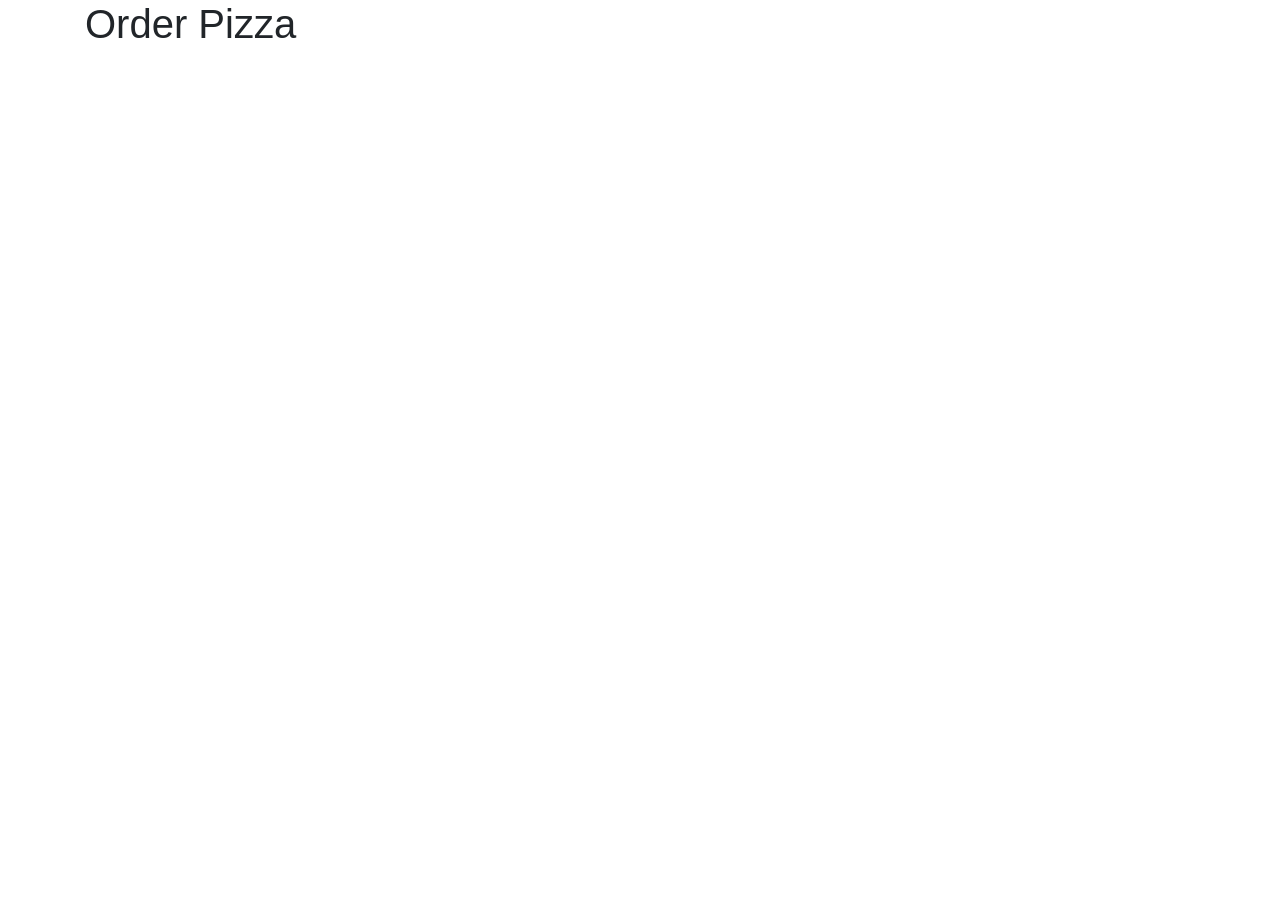
==== index.html @ 878fd528 "initial commit" ====
<!DOCTYPE html>
<html>
  <head>
    <meta charset="utf-8">
    <link rel="stylesheet" href="css/bootstrap.css" type="text/css">
    <link rel="stylesheet" href="css/styles.css" type="text/css">
    <script src="js/jquery-3.3.1.js"></script>
    <script src="js/scripts.js"></script>
    <title>Order Pizza</title>
  </head>
  <body>
    <div class="container">
      <h1>Order Pizza</h1>

    </div>

  </body>
</html>
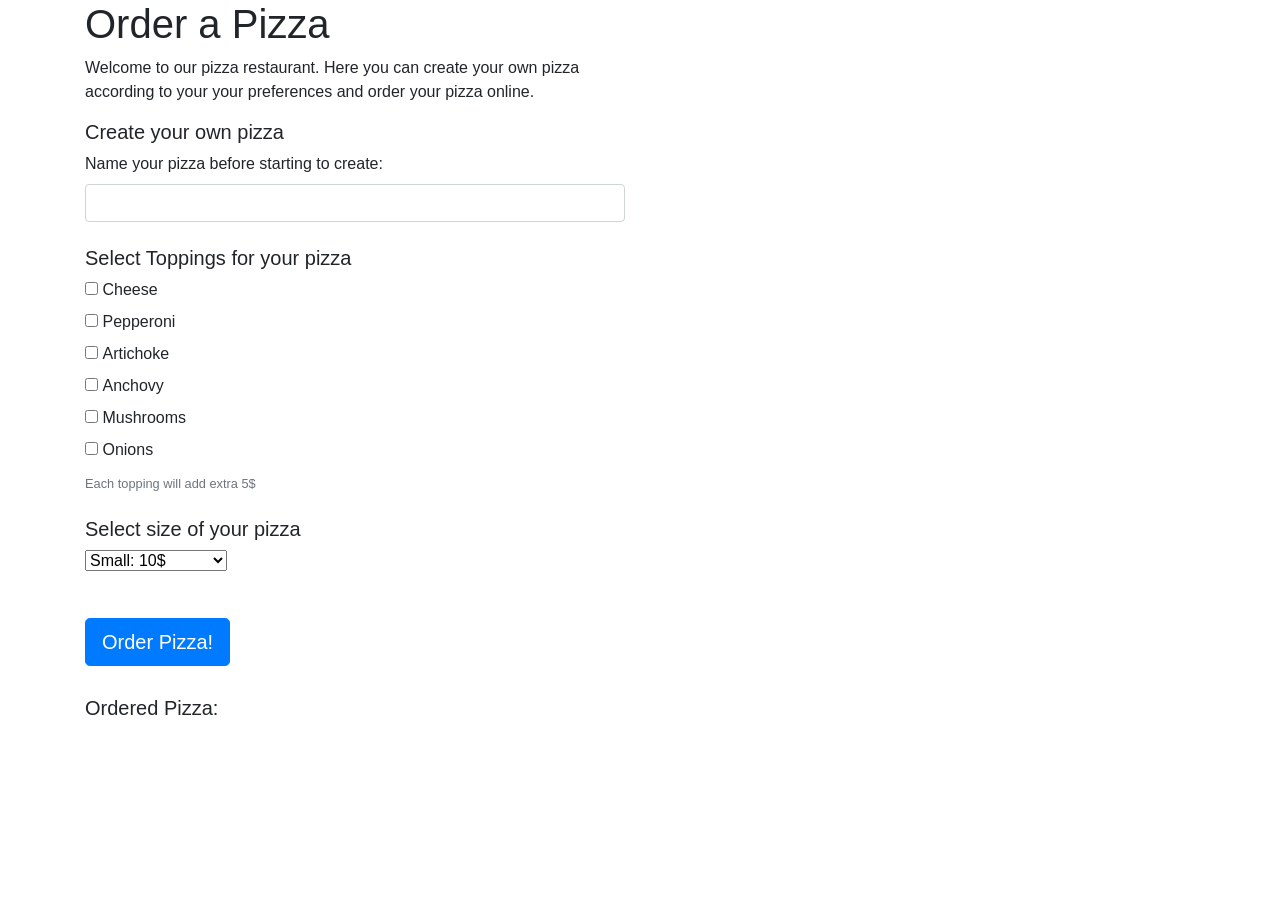
==== commit a17ec015: "add initial look of webpage where all required fields are present, and add functionality to create p" ====
--- a/index.html
+++ b/index.html
@@ -10,9 +10,72 @@
   </head>
   <body>
     <div class="container">
-      <h1>Order Pizza</h1>
+      <div class="jumborton">
+        <h1>Order a Pizza</h1>
+      </div>
+
+      <div class="row">
+        <div class="col-md-6">
+          <p>Welcome to our pizza restaurant. Here you can create your own pizza according to your your preferences and order your pizza online.</p>
+          <form id="pizzaOrder">
+            <h5>Create your own pizza</h5>
+            <label for="label">Name your pizza before starting to create:</label>
+            <input id="pizzaName" class="form-control" type="text" name="pizza Name"></input>
+            </br>
+
+            <h5>Select Toppings for your pizza</h5>
+              <input type="checkbox" name="topping" value="cheese">
+              <label class="toppings">Cheese</label>
+              </br>
+              <input type="checkbox" name="topping" value="pepperoni">
+              <label class="toppings">Pepperoni</label>
+              </br>
+              <input type="checkbox" name="topping" value="artichoke">
+              <label class="toppings">Artichoke</label>
+              </br>
+              <input type="checkbox" name="topping" value="anchovy">
+              <label class="toppings">Anchovy</label>
+              </br>
+              <input type="checkbox" name="topping" value="mushrooms">
+              <label class="toppings">Mushrooms</label>
+              </br>
+              <input type="checkbox" name="topping" value="onions">
+              <label class="toppings">Onions</label>
+              <small id="toppingPrice" class="form-text text-muted">Each topping will add extra 5$</small>
+              <br>
+
+            <h5>Select size of your pizza</h5>
+              <select id="size-of-pizza">
+                <option value="small">Small: 10$</option>
+                <option value="medium">Medium: 15$</option>
+                <option value="large">Large: 20$</option>
+                <option value="extra-large">Extra-Large: 25$</option>
+              </select>
+              </br>
+
+              <button type="submit" class="btn btn-primary btn-lg" id="order-pizza">Order Pizza!</button>
+
+          </form>
+
+
+          <h5>Ordered Pizza:</h5>
+          <ul id="ordered-pizza-list">
+          </ul>
+
+        </div>
+      </div>
+      <!-- End of Row -->
+
+      <div class="row">
+        <div class="col-md-6" id="result">
+          <h3>Pizza Details:</h3>
+        </div>
+
+      </div>
+      <!-- End of Row -->
+
 
     </div>
-
+    <!-- End of Container -->
   </body>
 </html>
--- a/css/styles.css
+++ b/css/styles.css
@@ -0,0 +1,18 @@
+#result {
+  margin-top: 45px;
+  display: none;
+}
+
+#order-pizza {
+  margin-top: 45px;
+  margin-bottom: 30px;
+}
+
+.ordered-pizza {
+  cursor: pointer;
+  color: #0088cc;
+}
+
+.ordered-pizza:hover {
+  text-decoration: underline;
+}
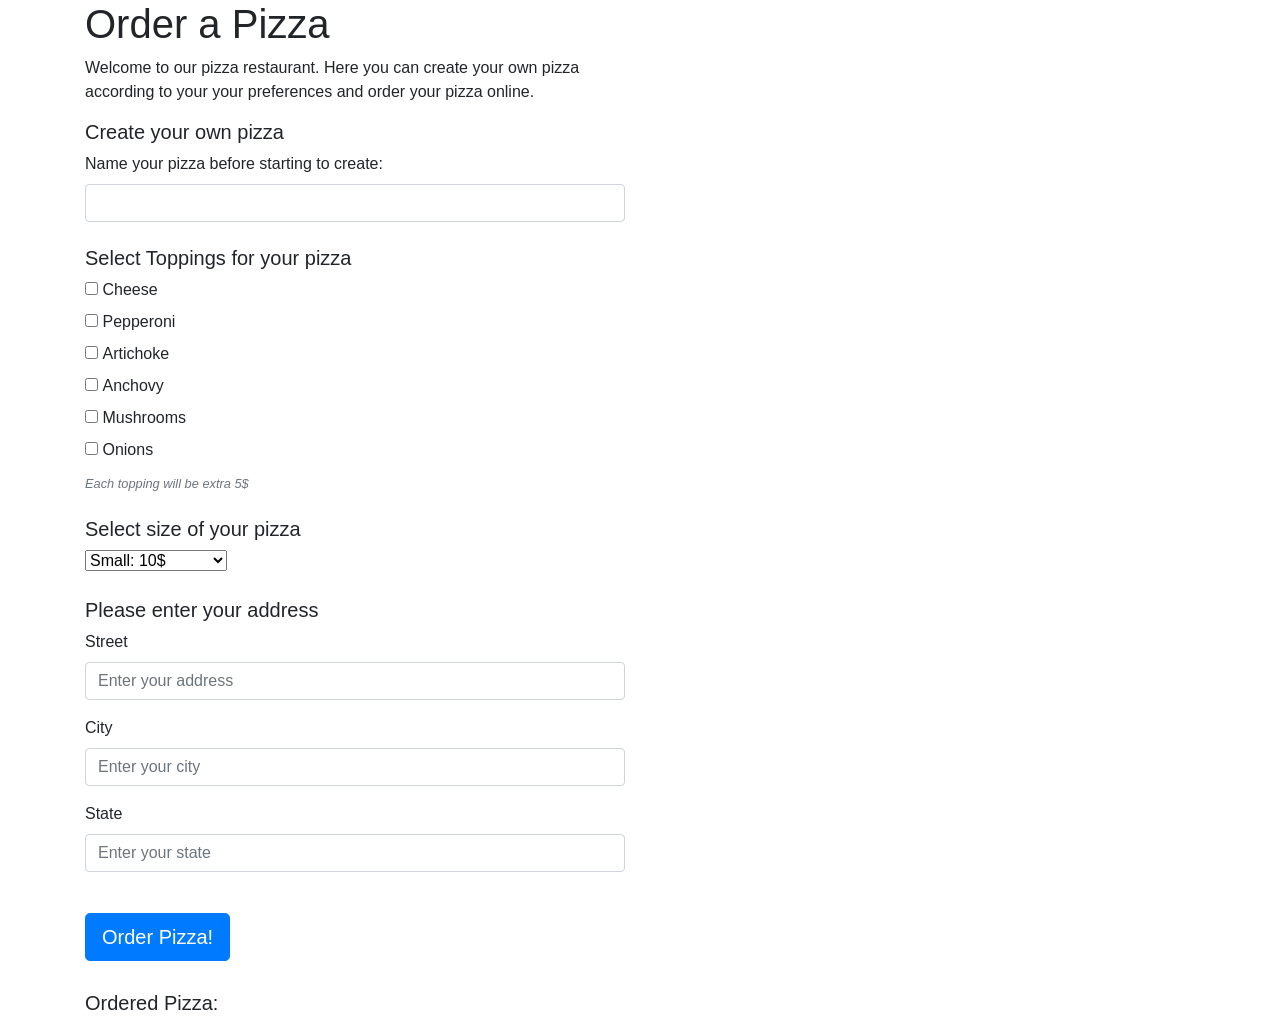
==== commit afa9c69f: "add address section to allow to type in address where pizza will be delivered" ====
--- a/index.html
+++ b/index.html
@@ -41,22 +41,36 @@
               </br>
               <input type="checkbox" name="topping" value="onions">
               <label class="toppings">Onions</label>
-              <small id="toppingPrice" class="form-text text-muted">Each topping will add extra 5$</small>
+              <small id="toppingPrice" class="form-text text-muted"><em>Each topping will be extra 5$</em></small>
               <br>
 
             <h5>Select size of your pizza</h5>
               <select id="size-of-pizza">
-                <option value="small">Small: 10$</option>
-                <option value="medium">Medium: 15$</option>
-                <option value="large">Large: 20$</option>
-                <option value="extra-large">Extra-Large: 25$</option>
+                <option value="Small">Small: 10$</option>
+                <option value="Medium">Medium: 15$</option>
+                <option value="Large">Large: 20$</option>
+                <option value="Extra-large">Extra-Large: 25$</option>
               </select>
               </br>
+            <div id="address">
+              <h5>Please enter your address</h5>
+              <div class="form-group">
+                <label for="street">Street</label>
+                <input type="text" class="form-control street" placeholder="Enter your address">
+              </div>
+              <div class="form-group">
+                <label for="city">City</label>
+                <input type="text" class="form-control city" placeholder="Enter your city">
+              </div>
+              <div class="form-group">
+                <label for="state">State</label>
+                <input type="text" class="form-control state" placeholder="Enter your state">
+              </div>
+            </div>
 
-              <button type="submit" class="btn btn-primary btn-lg" id="order-pizza">Order Pizza!</button>
+            <button type="submit" class="btn btn-primary btn-lg" id="order-pizza">Order Pizza!</button>
 
           </form>
-
 
           <h5>Ordered Pizza:</h5>
           <ul id="ordered-pizza-list">
--- a/css/styles.css
+++ b/css/styles.css
@@ -4,8 +4,12 @@
 }
 
 #order-pizza {
-  margin-top: 45px;
+  margin-top: 25px;
   margin-bottom: 30px;
+}
+
+#address {
+  margin-top: 25px;
 }
 
 .ordered-pizza {
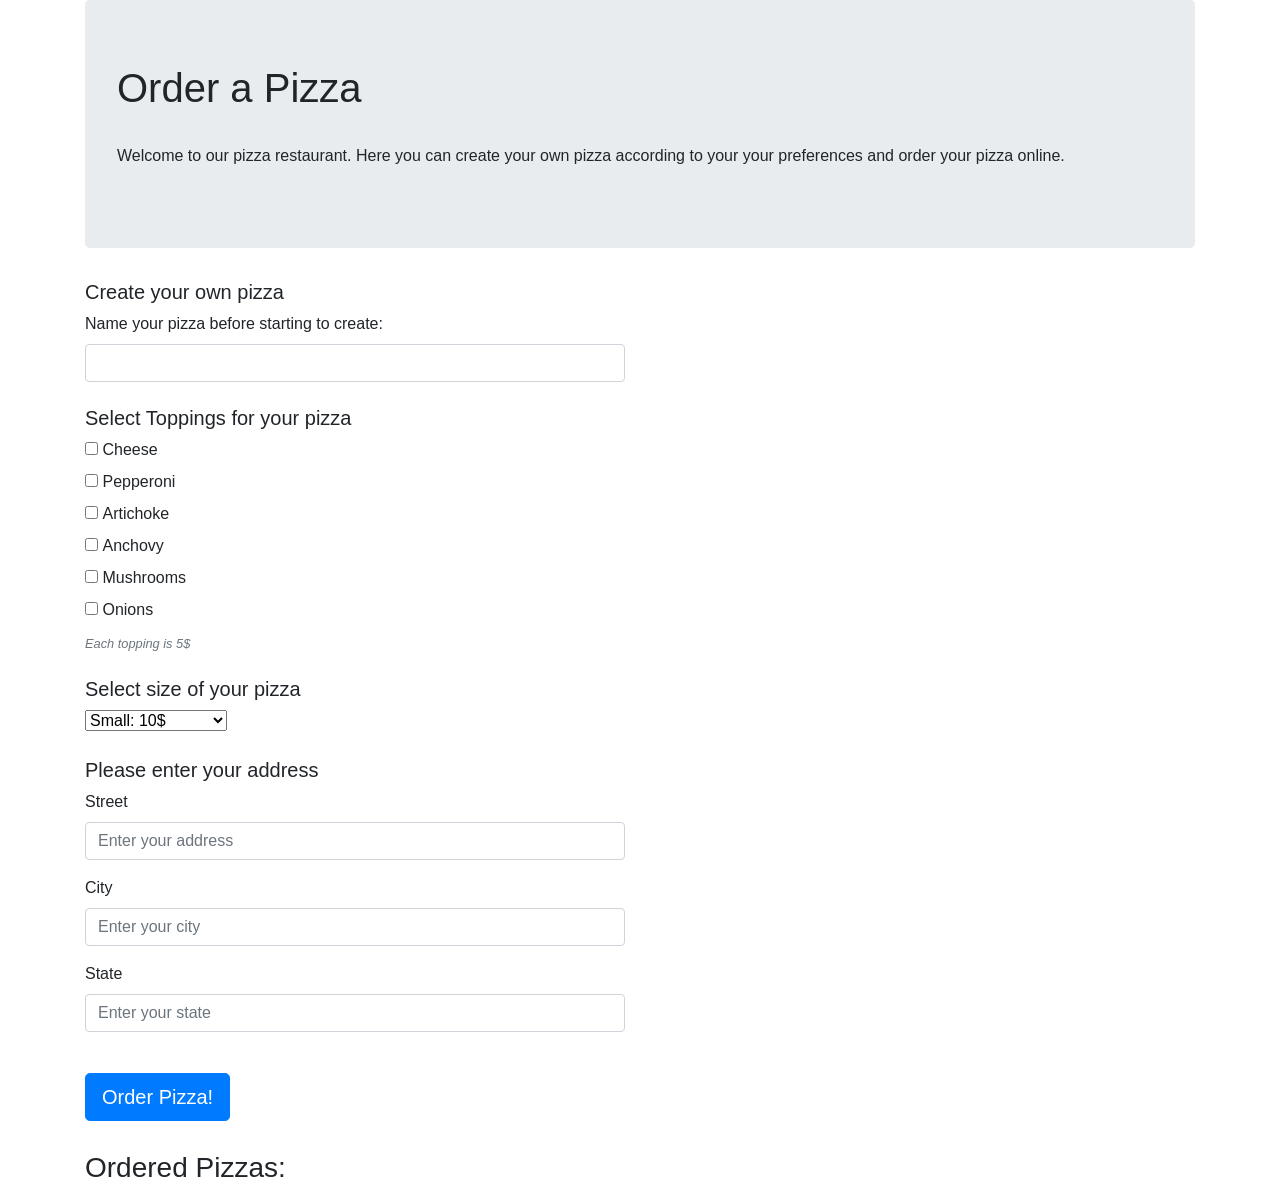
==== commit 024dce0e: "add image, and refactor code making code dryer" ====
--- a/index.html
+++ b/index.html
@@ -10,13 +10,14 @@
   </head>
   <body>
     <div class="container">
-      <div class="jumborton">
+      <div class="jumbotron">
         <h1>Order a Pizza</h1>
+        <br>
+        <p>Welcome to our pizza restaurant. Here you can create your own pizza according to your your preferences and order your pizza online.</p>
       </div>
 
       <div class="row">
         <div class="col-md-6">
-          <p>Welcome to our pizza restaurant. Here you can create your own pizza according to your your preferences and order your pizza online.</p>
           <form id="pizzaOrder">
             <h5>Create your own pizza</h5>
             <label for="label">Name your pizza before starting to create:</label>
@@ -41,7 +42,7 @@
               </br>
               <input type="checkbox" name="topping" value="onions">
               <label class="toppings">Onions</label>
-              <small id="toppingPrice" class="form-text text-muted"><em>Each topping will be extra 5$</em></small>
+              <small id="toppingPrice" class="form-text text-muted"><em>Each topping is 5$</em></small>
               <br>
 
             <h5>Select size of your pizza</h5>
@@ -72,23 +73,22 @@
 
           </form>
 
-          <h5>Ordered Pizza:</h5>
+          <h3>Ordered Pizzas:</h3>
           <ul id="ordered-pizza-list">
           </ul>
 
         </div>
-      </div>
-      <!-- End of Row -->
 
-      <div class="row">
-        <div class="col-md-6" id="result">
-          <h3>Pizza Details:</h3>
+        <div class="col-md-6" id="pizza-details">
+          <h3>Order Details:</h3>
+          <h6></h6>
+          <p><strong>Your order is: </strong><span class="order-details"></span>. Total price is: <span class="pizza-price"></span>$.</p>
+          <p><strong>Delivery Address is: </strong><span class="delivery-address"></span></p>
+          <img class="image" src="img/thank_you.jpg" alt="thank you for your order">
         </div>
 
       </div>
       <!-- End of Row -->
-
-
     </div>
     <!-- End of Container -->
   </body>
--- a/css/styles.css
+++ b/css/styles.css
@@ -1,6 +1,19 @@
-#result {
-  margin-top: 45px;
+#pizza-details {
   display: none;
+}
+
+#pizza-details h3 {
+  text-decoration: underline;
+  text-decoration-style:double;
+  color: blue;
+  margin-bottom: 45px;
+}
+
+#pizza-details h6 {
+  font-weight: bolder;
+  font-size: 22px;
+  color: #217787;
+  font-style: italic;
 }
 
 #order-pizza {
@@ -20,3 +33,11 @@
 .ordered-pizza:hover {
   text-decoration: underline;
 }
+
+.image {
+  max-width: 290px;
+  max-height: 295px;
+  display: block;
+  margin-left: auto;
+  margin-right: auto;
+}
